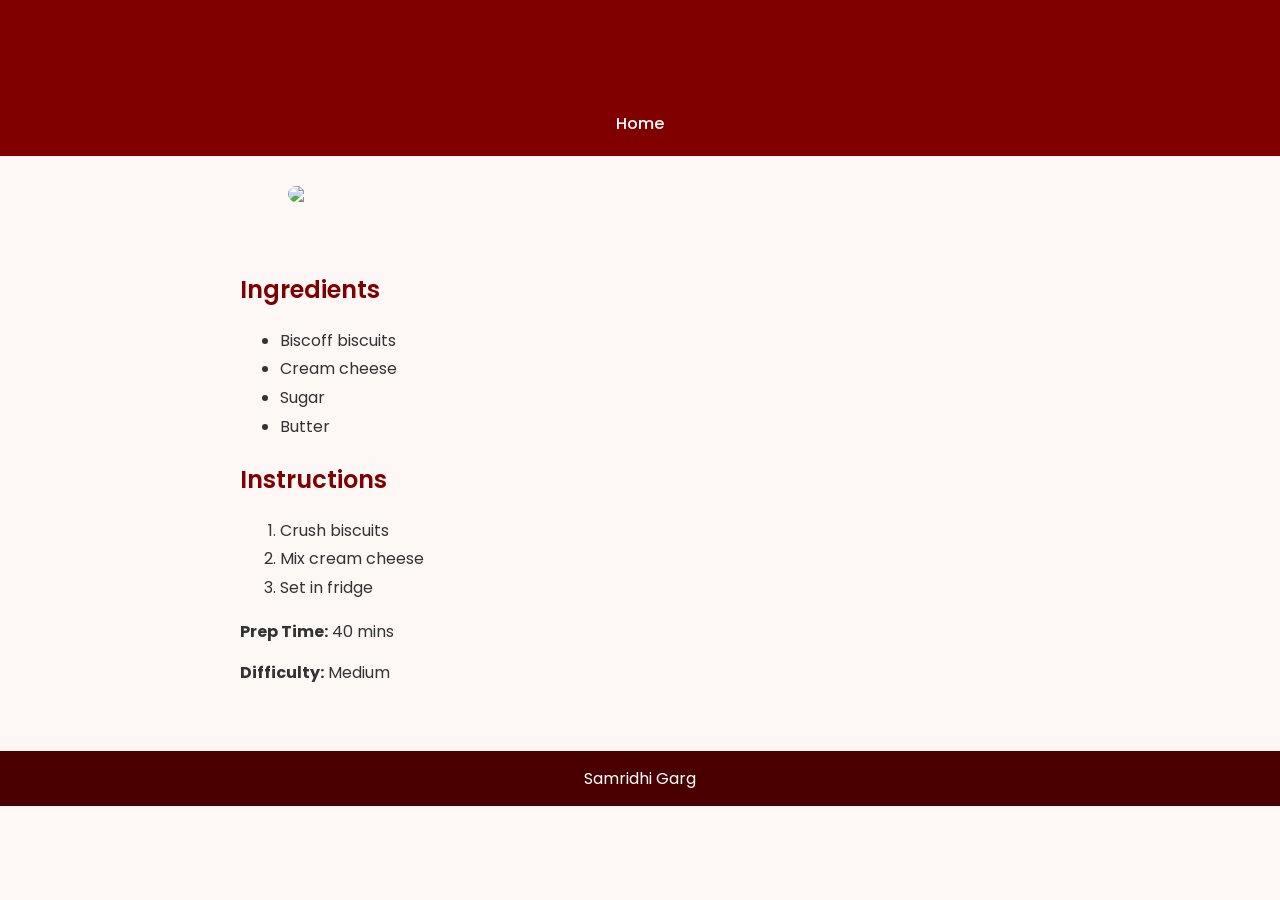
==== cheesecake.html @ 449d2ba4 "Add files via upload" ====
<!DOCTYPE html>
<html>
<head>
    <title>Biscoff Cheesecake</title>
    <link rel="stylesheet" href="style.css">
</head>
<body>

<header>
    <h1>Biscoff Cheesecake</h1>
    <nav>
        <a href="index.html">Home</a>
    </nav>
</header>

<img src="images/cheesecake.jpg" class="recipe-img">

<section>
    <h2>Ingredients</h2>
    <ul>
        <li>Biscoff biscuits</li>
        <li>Cream cheese</li>
        <li>Sugar</li>
        <li>Butter</li>
    </ul>

    <h2>Instructions</h2>
    <ol>
        <li>Crush biscuits</li>
        <li>Mix cream cheese</li>
        <li>Set in fridge</li>
    </ol>

    <p><b>Prep Time:</b> 40 mins</p>
    <p><b>Difficulty:</b> Medium</p>
</section>

<footer>Samridhi Garg</footer>

</body>
</html>
---- style.css ----
/* Import Google Font */
@import url('https://fonts.googleapis.com/css2?family=Poppins:wght@300;400;600&display=swap');

body {
    font-family: 'Poppins', sans-serif;
    margin: 0;
    background-color: #fdf8f6; /* soft warm background */
    color: #333;
}

/* HEADER */
header {
    background: #800000; /* maroon */
    color: white;
    padding: 20px;
    text-align: center;
}

/* NAVBAR */
nav {
    margin-top: 10px;
}

nav a {
    margin: 0 12px;
    color: white;
    text-decoration: none;
    font-weight: 500;
    transition: 0.3s;
}

nav a:hover {
    color: #ffb3b3; /* light pink hover */
}

/* INTRO */
.intro {
    text-align: center;
    padding: 30px;
}

.intro h2 {
    font-size: 28px;
    margin-bottom: 10px;
}

/* RECIPE CARDS */
.recipes {
    display: flex;
    flex-wrap: wrap;
    justify-content: center;
    padding: 20px;
}

.card {
    background: white;
    border-radius: 15px;
    margin: 15px;
    padding: 15px;
    width: 220px;
    text-align: center;
    box-shadow: 0 4px 15px rgba(128, 0, 0, 0.15); /* maroon shadow */
    transition: 0.3s ease;
}

.card:hover {
    transform: translateY(-8px);
}

.card img {
    width: 100%;
    border-radius: 10px;
}

/* RECIPE PAGE IMAGE */
.recipe-img {
    width: 55%;
    display: block;
    margin: 30px auto;
    border-radius: 15px;
}

/* SECTION CONTENT */
section {
    max-width: 800px;
    margin: auto;
    padding: 20px;
}

/* HEADINGS */
h1, h2 {
    font-weight: 600;
    color: #800000; /* maroon headings */
}

/* LISTS */
ul, ol {
    line-height: 1.8;
}

/* FOOTER */
footer {
    text-align: center;
    padding: 15px;
    background: #4b0000; /* darker maroon */
    color: white;
    margin-top: 30px;
}

/* RESPONSIVE DESIGN */
@media (max-width: 768px) {
    .recipes {
        flex-direction: column;
        align-items: center;
    }

    .recipe-img {
        width: 90%;
    }
}
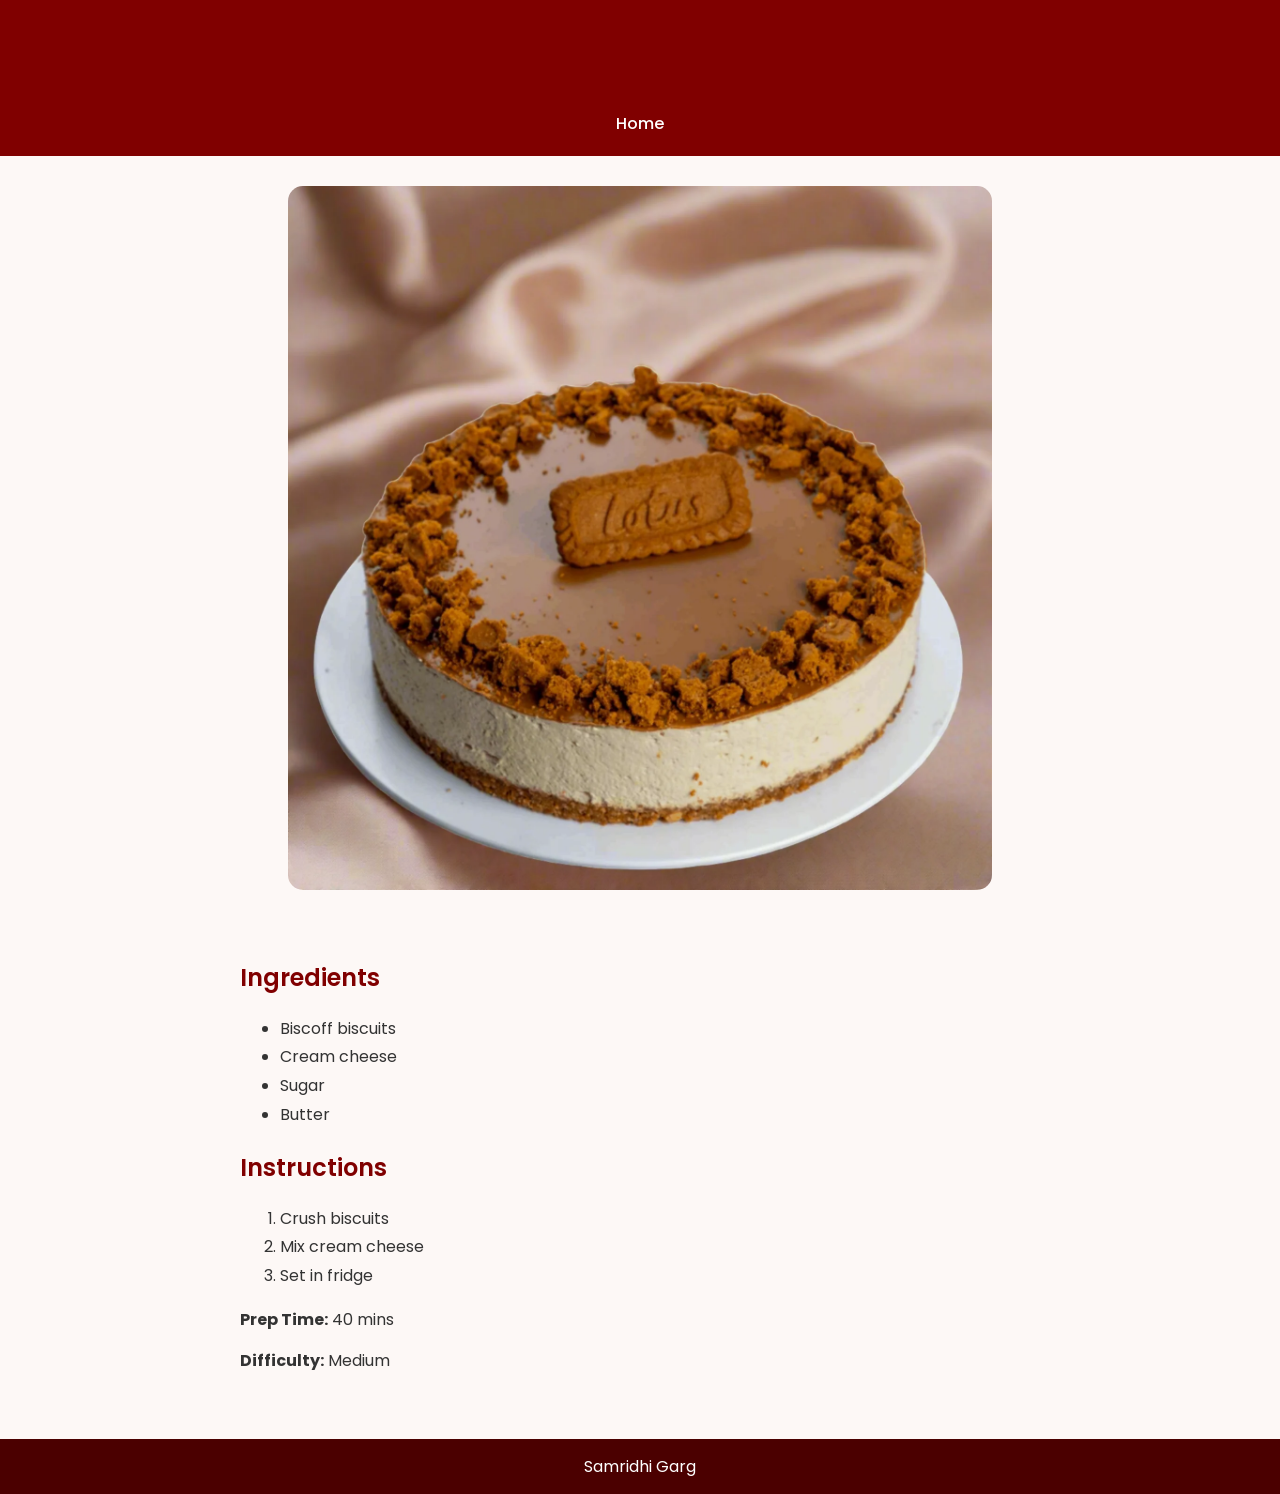
==== commit f9a5ad6f: "Update cheesecake.html" ====
--- a/cheesecake.html
+++ b/cheesecake.html
@@ -13,7 +13,7 @@
     </nav>
 </header>
 
-<img src="images/cheesecake.jpg" class="recipe-img">
+<img src="cheesecake.jpg" class="recipe-img">
 
 <section>
     <h2>Ingredients</h2>
@@ -38,4 +38,4 @@
 <footer>Samridhi Garg</footer>
 
 </body>
-</html>+</html>
